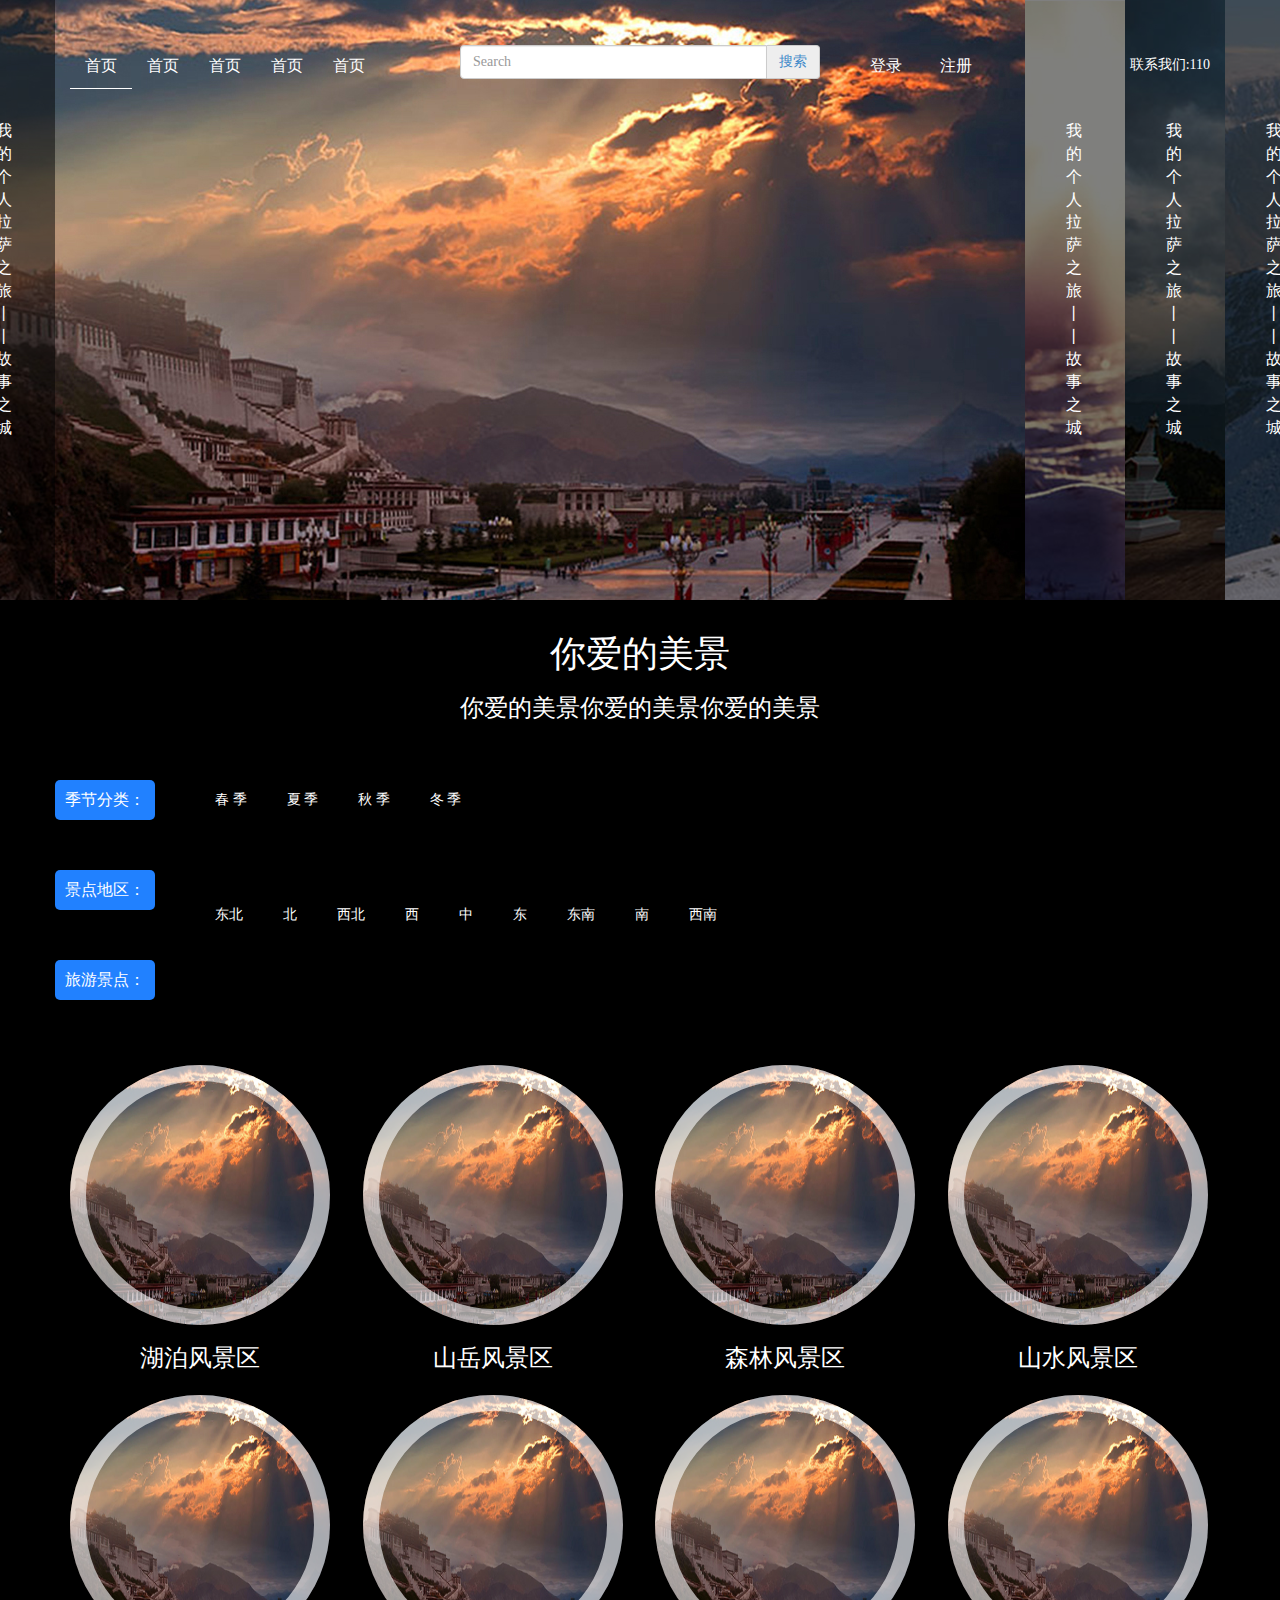
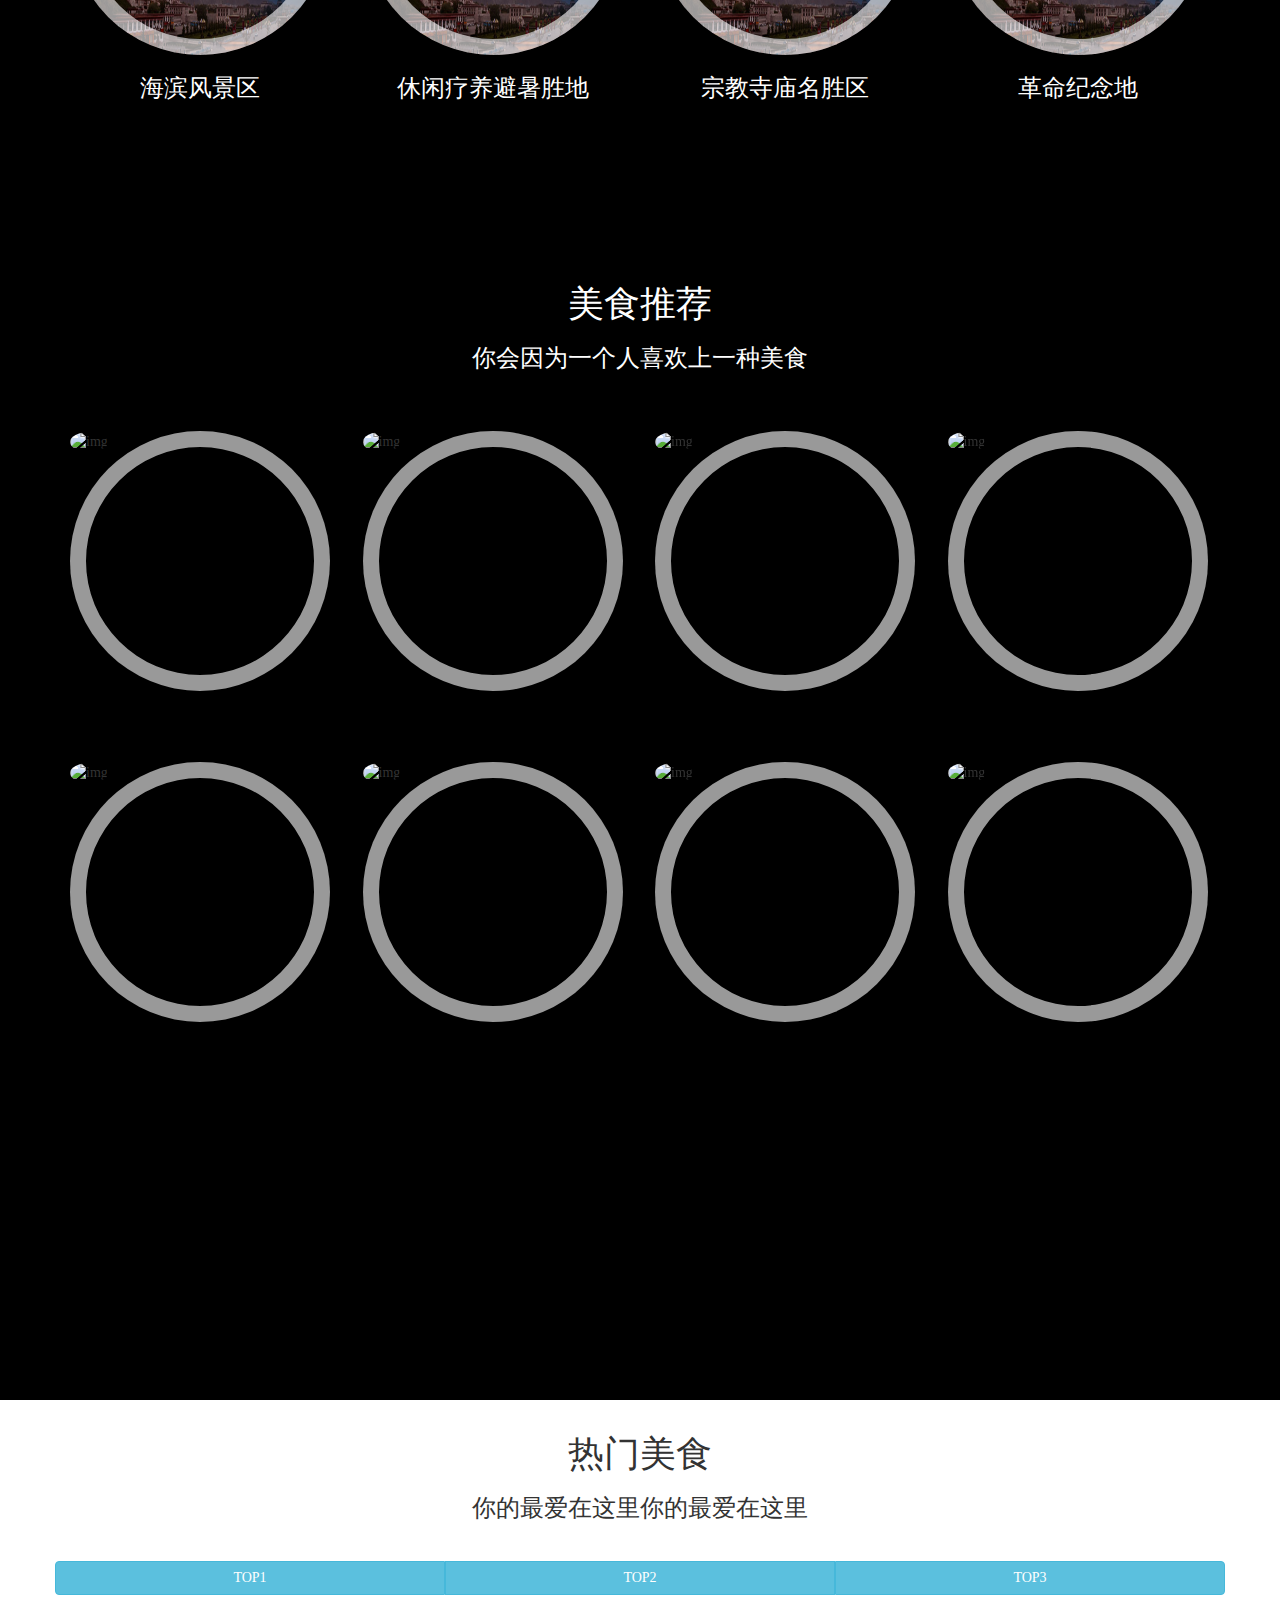
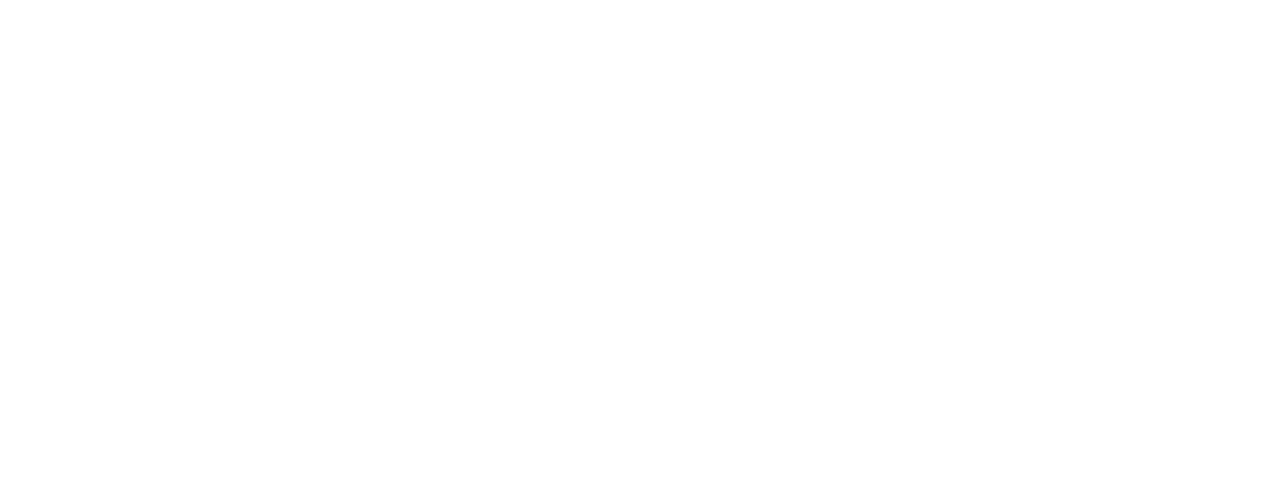
==== public/index.html @ 422195cc "init" ====
<!doctype html>
<html>
<head>
<meta charset="utf-8">
<title>首页</title>
<link rel="stylesheet" type="text/css" href="bootstrap/css/bootstrap.min.css">
<link rel="stylesheet" type="text/css" href="css/style.css">
<link rel="stylesheet" type="text/css" href="css/normalize.css"/>
<script type="text/javascript" src="js/handlebars-v4.0.5.js"></script>
<script type="text/javascript" src="js/js.cookie-2.1.0.min.js"></script>
<link rel="stylesheet" href="css/main.css"/>
</head>

<body>
<div class="banner">
 <div class="container">
 	<div class="row">
 		<ul class="col-lg-12 col-md-12 col-lg-xs col-sm-12">
		<li class="first" style="background:url('images/1.jpg')">
			<div class="text">
				<p>我的个人拉萨之旅丨丨故事之城</p>
			</div>
		</li>
		<li style="background:url('images/2.jpg')">
			<div class="text">
				<p>我的个人拉萨之旅丨丨故事之城</p>
			</div>
		</li>
		<li style="background:url('images/3.jpg')">
			<div class="text">
				<p>我的个人拉萨之旅丨丨故事之城</p>
			</div>
		</li>
		<li style="background:url('images/4.jpg')">
			<div class="text">
				<p>我的个人拉萨之旅丨丨故事之城</p>
			</div>
		</li>
	</ul>
 	</div>
 </div>
</div>
<div class="daohang">
	<div class="container">
		<div class="row">
			<div class="col-md-4 ">
				<ul class="nav">
					<li class="active"><a href="#">首页</a></li>
					<li><a href="#">首页</a></li>
					<li><a href="#">首页</a></li>
					<li><a href="#">首页</a></li>
					<li><a href="#">首页</a></li>
				</ul>
			</div>
			<div class="col-md-4">
				<div class="input-group">
					
					<input type="text" class="form-control" placeholder="Search" id="input">
					<span class="input-group-addon"><a id="submit">搜索</a></span>
				</div>
			</div>
			<div class="col-md-4">
				<ul class="nav-right" id="yonghu">
					<li><a href="#">登录</a></li>
					<li><a href="#">注册</a></li>
				</ul>
				<span class="telphone">联系我们:110</span>

			</div>
		</div>
	</div>
</div>
<div class="clear"></div>
<!-- 景点 -->
<div class="jingdian">
	<div class="container">
		<div class="row">
		           <div class="tit-jingdian">
				<div class="col-md-12">
					<h1 class="text-center">你爱的美景</h1>
					<h3 class="text-center">你爱的美景你爱的美景你爱的美景</h3>
				</div>
			</div>
			
			<div class="biao-jing">
				<div class="container">
					<div class="row">
						<div class="bt-jing">
							<ul class="wo">
								<li>季节分类：</li>
								<li>景点地区：</li>
								<li>旅游景点：</li>
							</ul>
							<ul class="fengjing">
								<li><a href="">春 季</a></li>
								<li><a href="">夏 季</a></li>
								<li><a href="">秋 季</a></li>
								<li><a href="">冬 季</a></li>
							</ul>
                                     				 <ul class="diqu">
								<li><a href="">东北</a></li>
								<li><a href="">北</a></li>
								<li><a href="">西北</a></li>
								<li><a href="">西</a></li>
								<li><a href="">中</a></li>
								<li><a href="">东</a></li>
								<li><a href="">东南</a></li>
								<li><a href="">南</a></li>
								<li><a href="">西南</a></li>
							</ul>
						</div>
					</div>
				</div>
			</div>
			
		
		<div class="jingjing">

			<div class="col-md-3">
				<div class="jingdian1">
					<div class="ih-item circle colored effect13 from_left_and_right">
						<a href="#">
                                           			<div class="img">
                                           				<img src="images/1.jpg" alt="img">
                                           			</div>
                						<div class="info">
                    							<div class="info-back">
                       						 	<h3>Heading here</h3>

                       						 	<p>Description goes here</p>
                   				 			</div>
                						</div>
           				 	</a>
           				 	<div class="huhu">
           				 		<h3 class="text-center" ><a href="#" style="color: #fff;">湖泊风景区</a></h3>
           				 	</div>
                                                      	
           				</div>
           			</div>
			</div>
			<div class="col-md-3">
				<div class="jingdian1">
					<div class="ih-item circle colored effect13 from_left_and_right">
						<a href="#">
                                           			<div class="img">
                                           				<img src="images/1.jpg" alt="img">
                                           			</div>
                						<div class="info">
                    							<div class="info-back">
                       						 	<h3>Heading here</h3>

                       						 	<p>Description goes here</p>
                   				 			</div>
                						</div>
           				 	</a>
           				 	<div class="huhu">
           				 		<h3 class="text-center" ><a href="#" style="color: #fff;">山岳风景区</a></h3>
           				 	</div>
           				</div>
           			</div>
			</div>
			<div class="col-md-3">
				<div class="jingdian1">
					<div class="ih-item circle colored effect13 from_left_and_right">
						<a href="#">
                                           			<div class="img">
                                           				<img src="images/1.jpg" alt="img">
                                           			</div>
                						<div class="info">
                    							<div class="info-back">
                       						 	<h3>Heading here</h3>

                       						 	<p>Description goes here</p>
                   				 			</div>
                						</div>
           				 	</a>
           				 	<div class="huhu">
           				 		<h3 class="text-center" ><a href="#" style="color: #fff;">森林风景区</a></h3>
           				 	</div>
           				</div>
           			</div>
			</div>
			<div class="col-md-3">
				<div class="jingdian1">
					<div class="ih-item circle colored effect13 from_left_and_right">
						<a href="#">
                                           			<div class="img">
                                           				<img src="images/1.jpg" alt="img">
                                           			</div>
                						<div class="info">
                    							<div class="info-back">
                       						 	<h3>Heading here</h3>

                       						 	<p>Description goes here</p>
                   				 			</div>
                						</div>
           				 	</a>
           				 	<div class="huhu">
           				 		<h3 class="text-center" ><a href="#" style="color: #fff;">山水风景区</a></h3>
           				 	</div>
           				</div>
           			</div>
			</div>
			<div class="col-md-3">
				<div class="jingdian1">
					<div class="ih-item circle colored effect13 from_left_and_right">
						<a href="#">
                                           			<div class="img">
                                           				<img src="images/1.jpg" alt="img">
                                           			</div>
                						<div class="info">
                    							<div class="info-back">
                       						 	<h3>Heading here</h3>

                       						 	<p>Description goes here</p>
                   				 			</div>
                						</div>
           				 	</a>
           				 	<div class="huhu">
           				 		<h3 class="text-center" ><a href="#" style="color: #fff;">海滨风景区</a></h3>
           				 	</div>
           				</div>
           			</div>
			</div>

			<div class="col-md-3">
				<div class="jingdian1">
					<div class="ih-item circle colored effect13 from_left_and_right">
						<a href="#">
                                           			<div class="img">
                                           				<img src="images/1.jpg" alt="img">
                                           			</div>
                						<div class="info">
                    							<div class="info-back">
                       						 	<h3>Heading here</h3>

                       						 	<p>Description goes here</p>
                   				 			</div>
                						</div>
           				 	</a>
           				 	<div class="huhu">
           				 		<h3 class="text-center" ><a href="#" style="color: #fff;">休闲疗养避暑胜地</a></h3>
           				 	</div>
           				</div>
           			</div>
			</div>
			<div class="col-md-3">
				<div class="jingdian1">
					<div class="ih-item circle colored effect13 from_left_and_right">
						<a href="#">
                                           			<div class="img">
                                           				<img src="images/1.jpg" alt="img">
                                           			</div>
                						<div class="info">
                    							<div class="info-back">
                       						 	<h3>Heading here</h3>

                       						 	<p>Description goes here</p>
                   				 			</div>
                						</div>
           				 	</a>
           				 	<div class="huhu">
           				 		<h3 class="text-center" ><a href="#" style="color: #fff;">宗教寺庙名胜区</a></h3>
           				 	</div>
           				</div>
           			</div>
			</div>
			<div class="col-md-3">
				<div class="jingdian1">
					<div class="ih-item circle colored effect13 from_left_and_right">
						<a href="#">
                                           			<div class="img">
                                           				<img src="images/1.jpg" alt="img">
                                           			</div>
                						<div class="info">
                    							<div class="info-back">
                       						 	<h3>Heading here</h3>

                       						 	<p>Description goes here</p>
                   				 			</div>
                						</div>
           				 	</a>
           				 	<div class="huhu">
           				 		<h3 class="text-center" ><a href="#" style="color: #fff;">革命纪念地</a></h3>
           				 	</div>
           				</div>
           			</div>
			</div>
		</div>
	</div>
	</div>
</div>
<!-- 景点 -->
<div class="tuijian1">
	<div class="container" style="background-color: #000;">
		<div class="row">
			<div class="col-md-12">
				<h1 class="text-center" style="color: #fff; padding-top: 50px;font-family: '微软雅黑';">
					美食推荐
				</h1>
				<h3 class="text-center" style="color: #fff;font-family: '微软雅黑';">你会因为一个人喜欢上一种美食</h3>
			</div>
		           <div class="col-md-3">
		                      <div class="tuijian2">
			                      <div class="ih-item circle colored effect13 from_left_and_right">
				                      <a href="#">
                                                                           <div class="img">
                                                                                      <img src=" " id="img0" alt="img">
                                                                           </div>
                                                                           <div class="info">
                                                                                      <div class="info-back">
                                                                                                 <h3 id="kouwei0"></h3>
                                                                                                 <p id="shihe0"></p>
                                                                                      </div>
                                                                            </div>
                                                                 </a>
                                                       </div>
                                                       <h3 id="caiming0" class="text-center" style=" color:#fff;font-family: '微软雅黑';"></h3>
                                                      <a href="#" id="jie0" class="jianjie col-md-12 text-center" style="font-family: '微软雅黑'; color: #fff;"></a>
                                            </div>
		           </div>

			<div class="col-md-3">
				 <div class="tuijian2">
			                     <div class="ih-item circle colored effect13 from_left_and_right">
				                      <a href="#">
                                                                            <div class="img">
                                                                                      <img src=" " id="img1"  alt="img">
                                                                           </div>
                                                                            <div class="info">
                                                                                      <div class="info-back">
                                                                                                 <h3 id="kouwei1"></h3>
                                                                                                  <p id="shihe1"></p>
                                                                                       </div>
                                                                            </div>
                                                                 </a>
                                                     </div>
                                                       <h3 id="caiming1" class="text-center" style=" color:#fff;font-family: '微软雅黑';"></h3>
                                                       <a href="#" id="jie1" class="jianjie col-md-12 text-center" style="font-family: '微软雅黑'; color:#fff;"></a>
                                           </div>
		           </div>
			<div class="col-md-3">
				 <div class="tuijian2">
			                      <div class="ih-item circle colored effect13 from_left_and_right">
				                      <a href="#">
                                                                             <div class="img">
                                                                                      <img src=" "  id="img2" alt="img">
                                                                             </div>
                                                                             <div class="info">
                                                                                      <div class="info-back">
                                                                                                 <h3 id="kouwei2"></h3>
                                                                                                 <p id="shihe2"></p>
                                                                                      </div>
                                                                            </div>
                                                                 </a>
                                                      </div>
                                                       <h3 id="caiming2" class="text-center" style=" color:#fff;; font-family: '微软雅黑';"></h3>
                                                       <a href="#" id="jie2" class="jianjie col-md-12 text-center" style="font-family: '微软雅黑'; color:#fff;"></a>
                                           </div>
		           </div>
			<div class="col-md-3">
			           <div class="tuijian2">
			                      <div class="ih-item circle colored effect13 from_left_and_right">
				                      <a href="#">
                                                                            <div class="img">
                                                                                      <img src=" " id="img3"  alt="img">
                                                                            </div>
                                                                           <div class="info">
                                                                                      <div class="info-back">
                                                                                                 <h3 id="kouwei3"></h3>
                                                                                                 <p id="shihe3"></p>
                                                                                      </div>
                                                                            </div>
                                                                 </a>
                                                       </div> 
                                                      <h3 id="caiming3" class="text-center" style=" color:#fff;;font-family: '微软雅黑';"></h3>
                                                      <a href="#" id="jie3" class="jianjie col-md-12 text-center" style="font-family: '微软雅黑'; color:#fff;"> </a>
                                            </div>

                                 </div>

                                            <div class="col-md-3">
		                                  <div class="tuijian2">
			                                 <div class="ih-item circle colored effect13 from_left_and_right">
				                                 <a href="#">
                                                                                      <div class="img">
                                                                                                 <img src=" " id="img4" alt="img">
                                                                                      </div>
                                                                                       <div class="info">
                                                                                                 <div class="info-back">
                                                                                                           <h3 id="kouwei4"></h3>
                                                           <p id="shihe4"></p>
                                                     </div>
                                           </div>
                                           </a>
                                 </div>
                                           <h3 id="caiming4" class="text-center" style=" color:#fff;;font-family: '微软雅黑';"></h3>
                                            <a href="#" id="jie4" class="jianjie col-md-12 text-center" style="font-family: '微软雅黑'; color:#fff;"></a>
                                 </div>
		</div>
			<div class="col-md-3">
				 <div class="tuijian2">
			<div class="ih-item circle colored effect13 from_left_and_right">
				<a href="#">
                                                <div class="img">
                                                     <img src=" " id="img5"  alt="img">
                                                </div>
                                           <div class="info">
                                                      <div class="info-back">
                                                          <h3 id="kouwei5"></h3>
                                                           <p id="shihe5"></p>
                                                     </div>
                                           </div>
                                           </a>
                                </div>
                                <h3 id="caiming5" class="text-center" style=" color:#fff;;font-family: '微软雅黑';"></h3>
                               <a href="#" id="jie5" class="jianjie col-md-12 text-center" style="font-family: '微软雅黑'; color:#fff;">
                                
                                </a>
                            </div>
		</div>
			<div class="col-md-3">
				 <div class="tuijian2">
			<div class="ih-item circle colored effect13 from_left_and_right">
				<a href="#">
                                                <div class="img">
                                                     <img src=" "  id="img6" alt="img">
                                                </div>
                                           <div class="info">
                                                      <div class="info-back">
                                                          <h3 id="kouwei6"></h3>
                                                           <p id="shihe6"></p>
                                                     </div>
                                           </div>
                                           </a>
                                </div>
                                <h3 id="caiming6" class="text-center" style=" color:#fff;; font-family: '微软雅黑';"></h3>
                               <a href="#" id="jie6" class="jianjie col-md-12 text-center" style="font-family: '微软雅黑'; color:#fff;">
                                </a>
                                </div>
			</div>
			<div class="col-md-3">
				<div class="tuijian2">
					<div class="ih-item circle colored effect13 from_left_and_right">
						<a href="#">
                                              			  <div class="img">
                                                    				 <img src=" " id="img7"  alt="img">
                                             			   </div>
                                           			<div class="info">
                                                      			<div class="info-back">
                                                         				 <h3 id="kouwei7"></h3>
                                                          				 <p id="shihe7"></p>
                                                    				 </div>
                                          				 </div>
                                         			  </a>
                               			 </div> 
                               			 <h3 id="caiming7" class="text-center" style=" color:#fff;;font-family: '微软雅黑';"></h3>
                               			<a href="#" id="jie7" class="jianjie col-md-12 text-center" style="font-family: '微软雅黑'; color:#fff;"></a>
                           			 </div>

                      		</div>
                           	 </div>
          		 </div>
 
           </div>
 </div>

 



<div class="remen1">
	<div class="container"> 
		<div class="row">
			<h1 class="text-center" style="font-family: '微软雅黑';">热门美食</h1>
			<h3 class="text-center" style="font-family: '微软雅黑';">你的最爱在这里你的最爱在这里</h3>
			<div class="btn-group btn-group-justified">
				<div id="btn0" class="btn-group">
					<button type="button" class="btn btn-info">TOP1</button>
				</div>
				<div id="btn1" class="btn-group">
					<button type="button" class="btn btn-info">TOP2</button>
				</div>
				<div  id="btn2"class="btn-group">
					<button type="button" class="btn btn-info">TOP3</button>
				</div>
			 </div>
			 <div class="re0" id="re0">
			           <div class="col-md-6">
			           	<div class="top1">
			           		<img src=" " class="img-rounded" id="immg00" />
			           		 <div class="jingguo">
			           		 	<div class="xia">
			           		 		<ul>
			           		 			<li><a href="" id="diqu00"></a></li>
			           		 			<li><a href="" id="weidao00"></a></li>
			           		 		</ul>
			           		 		<h4 class="text-center"  style="width:500px;color: #fff; float:left;margin-left: 20px; border-top: solid 1px #fff; padding-top: 10px;" id="lishi00"></h4>
			           		 	</div>
			           		 </div>
			           	</div>
                                                      
			           	<h3 class="text-center" style="font-family: '微软雅黑';" id="ming00"></h3>
			           </div>
			           <div class="col-md-6">
			           	<div class="top1">
			           		<img src="" class="img-rounded" id="immg01" />
			           		 <div class="jingguo">
			           		 	<div class="xia">
			           		 		<ul>
			           		 			<li><a href="" id="diqu01"></a></li>
			           		 			<li><a href="" id="weidao01"></a></li>
			           		 		</ul>
			           		 		<hr/>
			           		 		<h4 class="text-center" style="width:500px;color: #fff; float:left;margin-left: 20px; border-top: solid 1px #fff; padding-top: 10px;" id="lishi01"></h4>
			           		 	</div>
			           		 </div>
			           	</div>
                                                      
			           	<h3 class="text-center" style="font-family: '微软雅黑';" id="ming01"></h3>
			           </div>
			           
			 </div>
			 <div class="re1" id="re1">
			           <div class="col-md-6">
			           	<div class="top1">
			           		<img src="" class="img-rounded"  id="immg02"/>
			           		 <div class="jingguo">
			           		 	<div class="xia">
			           		 		<ul>
			           		 			<li><a href="" id="diqu02"></a></li>
			           		 			<li><a href="" id="weidao02"></a></li>
			           		 		</ul>
			           		 		<hr/>
			           		 		<h4 class="text-center" style="width:500px;color: #fff; float:left;margin-left: 20px; border-top: solid 1px #fff; padding-top: 10px;" id="lishi02"></h4>
			           		 	</div>
			           		 </div>
			           	</div>
                                                      
			           	<h3 class="text-center" style="font-family: '微软雅黑';" id="ming02"></h3>
			           </div>
			          <div class="col-md-6">
			           	<div class="top1">
			           		<img src="" class="img-rounded" id="immg03"/>
			           		 <div class="jingguo">
			           		 	<div class="xia">
			           		 		<ul>
			           		 			<li><a href=""  id="diqu03"></a></li>
			           		 			<li><a href=""  id="weidao03"></a></li>
			           		 		</ul>
			           		 		<hr/>
			           		 		<h4 class="text-center" style="width:500px;color: #fff; float:left;margin-left: 20px; border-top: solid 1px #fff; padding-top: 10px;" id="lishi03"></h4>
			           		 	</div>
			           		 </div>
			           	</div>
                                                      
			           	<h3 class="text-center" style="font-family: '微软雅黑';" id="ming03"></h3>
			           </div>
			 </div>
			 <div class="re2" id="re2">
			            <div class="col-md-6">
			           	<div class="top1">
			           		<img src="" class="img-rounded"  id="immg04"/>
			           		 <div class="jingguo">
			           		 	<div class="xia">
			           		 		<ul>
			           		 			<li><a href=""  id="diqu04"></a></li>
			           		 			<li><a href=""  id="weidao04"></a></li>
			           		 		</ul>
			           		 		<h4 class="text-center" style="width:500px;color: #fff; float:left;margin-left: 20px; border-top: solid 1px #fff; padding-top: 10px;" id="lishi04"></h4>
			           		 	</div>
			           		 </div>
			           	</div>
                                                      
			           	<h3 class="text-center" style="font-family: '微软雅黑';" id="ming04"></h3>
			           </div>
			           <div class="col-md-6">
			           	<div class="top1">
			           		<img src="" class="img-rounded" id="immg05"/>
			           		 <div class="jingguo">
			           		 	<div class="xia">
			           		 		<ul>
			           		 			<li><a href="" id="diqu05"></a></li>
			           		 			<li><a href="" id="weidao05"></a></li>
			           		 		</ul>
			           		 		<h4 class="text-center" style="width:500px;color: #fff; float:left;margin-left: 20px; border-top: solid 1px #fff; padding-top: 10px;" id="lishi05"></h4>
			           		 	</div>
			           		 </div>
			           	</div>
                                                      
			           	<h3 class="text-center" style="font-family: '微软雅黑';" id="ming05"></h3>
			           </div>
			           
			 </div>
	</div>
</div>


<script src="js/jquery-1.12.1.min.js"></script>
<!-- 轮播图 -->
<script>
           $('.banner ul li').hover(function(){//选择到li对象
	$(this).stop().animate({width:'1055px'},500).siblings().stop().animate({width:'100px'},500);
	});
</script><!-- 轮播图 -->
<script type="text/javascript" src="bootstrap/js/bootstrap.min.js"></script>
<!--推荐美食传数据-->
<script type="text/javascript">
	$(function(){
		$.ajax({
			url:'wad/recommand/8',
			method:'get',
			dataType:'json',
			success:function(data,status,xhr){
				console.log(data);
				for(var i=0;i<data.length;i++){
					$('#caiming'+i).text(data[i].name)
					$('#kouwei'+i).text(data[i].taste)
					$('#shihe'+i).text(data[i].propose)
					$('#jie'+i).text(data[i].intro)
					$('#img'+i).attr('src',data[i].pic_1)
					$('#jie'+i).attr('href','meishi.html?id='+data[i].id);

				}
			},
			error:function(xhr,status,error){
				console.log(error);
			}
		})
	})
</script>
<!--推荐美食传数据-->
<!--热门美食按钮切换-->
<script type="text/javascript">
	var anniu0=document.getElementById('btn0');
           var liebiao0=document.getElementById('re0');
           var anniu1=document.getElementById('btn1');
           var liebiao1=document.getElementById('re1');
           var anniu2=document.getElementById('btn2');
           var liebiao2=document.getElementById('re2');
		anniu0.onclick=function(){
			liebiao0.style.display='block';
			liebiao1.style.display='none';
			liebiao2.style.display='none';
			}
			anniu1.onclick=function(){
			liebiao0.style.display='none';
			liebiao1.style.display='block';
			liebiao2.style.display='none';
			}
		           anniu2.onclick=function(){
			liebiao0.style.display='none';
			liebiao1.style.display='none';
			liebiao2.style.display='block';
			}
</script><!--热门美食按钮切换-->
<!--热门美食-->
<script type="text/javascript">
	$(function(){
		$.ajax({
			url:'wad/popular/6',
			method:'get',
			dataType:'json',
			success:function(data,status,xhr){
				console.log(data);
				for(var i=0;i<data.length;i++){
					$('#immg0'+i).attr('src',data[i].pic_2)
					$('#diqu0'+i).text(data[i].area)
					$('#weidao0'+i).text(data[i].taste)
                                                     $('#lishi0'+i).text(data[i].intro)
                                                     $('#ming0'+i).text(data[i].name)
                                                     $('#diqu0'+i).attr('href','meishi.html?id='+data[i].id);
                                                     $('#weidao0'+i).attr('href','meishi.html?id='+data[i].id);

				}
			},
			// error:function(xhr,status,error){
				// console.log(error);
			// }
		})
	})
</script><!--热门美食-->
<!-- 获取登录用户名 -->
<script type="text/javascript">
	if(Cookies.get('user')){
		document.getElementById('yonghu').innerHTML='欢迎您：'+Cookies.get('user');
	}
</script><!-- 获取登录用户名 -->

<!-- 搜索 -->
<script type="text/javascript">
        	$('#submit').on('click',function(){
        		$.ajax({
        			url:'wad/search/counter',
        			data:{search:$('#input').val()},
        			dataType:'json',
        			type:'post',
        			success:function(data,status,xhr){
        				if(data.counter==1){
        					window.location.href='meishi.html?id='+data.id;}
        				else if(data.counter>1){
        					window.location.href='search.html?search='+$('#input').val();
        				}
        				else {alert('knkn')}
        			},
        			 error:function(xhr,status,error){
               			console.log(error);
           		 } 
        		})
        	})
</script>
<!-- 搜索 -->




</body>
</html>
---- public/css/style.css ----
*{
	margin:0;
	padding:0;
	font-family: '微软雅黑';
}

h1,h2,h3,h4,h5,h5,a,p,span{
	font-family: '微软雅黑';
}
.clear{
	clear: both;
}
body{
	overflow-x: hidden;
}
.banner{
	width: 100%;
	height: 600px;
	background-image: url("../images/banner.jpg");
	overflow-x: hidden;
	overflow-y: hidden;
	position: absolute;
	margin-top: -50px;
}
.banner ul{
		width:110%;

	}
.banner ul li{
	list-style:none;
	width:100px;
	height:600px;
	float:left;/*左浮动*/
	margin-top: -15px;

	}
.banner ul li.first{
	width:1070px;
	margin-left: -115px;
	margin-top: -15px;
}
.banner ul li .text{
	width:100px;
	height:600px;
	background:rgba(0,0,0,0.5);

	}
.banner ul li .text p{
	width:12px;
	font-size:16px;
	padding:0 41px;
	padding-top: 120px;
	color:#fff;
	}
.daohang{
	width: 100%;
	height: 100px;
	position: absolute;
	z-index:100;
	top:0;
}
.nav{
	margin: 0;
	padding:0;
	margin-top: 30px;
}
.nav li{
	float: left;

}
.nav li a{
	color: #fff;
	font-size: 16px;
}
.nav li a:hover{
	background-color: inherit;
	border-bottom: solid 1px #000;
}
#yonghu{
	color: #fff;
	float: left;
	font-size: 16px;
}
.input-group{
	margin-top: 30px;
}
.nav-right{
	margin: 0;
	padding:0;
	padding-top:10px;
	margin-top: 30px;
	margin-left: 20px;
}
.nav-right li{
	list-style-type:none;
	float: left;
	display: block;
	width: 70px;
}
.nav-right li a{
	text-decoration: none;
	color: #fff;
}
.nav-right li a:hover{
	color: #fff;
	text-decoration: underline;


}
.telphone{
	color: #fff;
	float: right;
	margin-top: 40px;


}
.tuijian1{
	width: 100%;
	height: 1200px;
	background-color:#000;
	/*position: absolute; */

}
.active{
	border-bottom: solid 1px #fff;
}
.input-group-addon{
	background-color: #fff;
	color: #2181FF;
}
.tuijian2{
	margin-top: 50px;
}
.jianjie{
	font-size: 14px;
	text-decoration: none;
}
.jianjie:hover{
          color: #FFE064;
}
.tuijian3{
	width: 100%;
	height: 600px;
	float: left;
	background-color: #000;
}
.remen1{
	width: 100%;
	height: 700px;
	position: relative;
}
.re0{
	width: 1170px;
	height: 450px;
	display: block;
}
.re1{
	width: 1170px;
	height: 450px;
	display:none;
}
.re2{
	width: 1170px;
	height: 450px;
	display: none;
}
.btn-group{
	margin-top: 40px;
}
.top1{
	width: 100%;
	height: 350px;
	margin-top: 30px;
	position: relative;
}
.jingguo{
	top:0;
	width: 540px;
	height:330px;
	position: absolute;
	visibility: hidden;
}
.xia{
	width: 540px;
	height: 120px;
	margin-top: 210px;
	background-color: #DBB;
}
.xia ul{
	margin:0;
	padding:0;
}
.xia ul li{
	margin-top: 20px;
	float: left;
	color: #fff;
	display: block;
	margin-left: 30px;
	font-size: 16px;
	padding-left: 10px;
	padding-right: 10px;
	-webkit-border-radius:5px 5px 5px 5px;
	-moz-border-radius:5px 5px 5px 5px;
	-ms-border-radius:5px 5px 5px 5px;
	-o-border-radius:5px 5px 5px 5px;
	border: solid 1px #fff;

}
.xia ul li:hover{
	background-color: #FFE064;

}
.xia ul li a{
	color: #fff;
	text-decoration: none;
}
.xia ul li a:hover{
	color: #41A8FF;
}
.top1:hover .jingguo{
	visibility: visible;

}
.banner111{
	width: 100%;
	height: 500px;
	background-color: #000;
}
.main-1{
	width: 100%;
	height: 80px;
	background-color: #000;
	margin-top: 50px;
}
.title{
	width:100%;
	height: 50px;
	background-color: #2181FF;
	-webkit-border-radius:5px 5px 5px 5px;
	-o-border-radius:5px 5px 5px 5px;
	-ms-border-radius:5px 5px 5px 5px;
	
}
.main-22{
	width: 100%;
	height: auto;
	background-color: #000;
}
.xiangce{
              margin-top: 20;
              width: 100%;
              height: auto;
              background-color: #fff;
}
.tupian{
	width: 540px;
	height: 330px;
	background-color: #000;
}
.wenzi{
	width: 540px;
	height: 330px;
}
.wenzi ul{
	margin:0;
	padding:0;
}
.wenzi ul li{
	list-style-type: none;
	width:540px;

	line-height: 30px;
	display: block;
	color: #fff;

}
.wenzi ul li strong{
	float: left;
}
.wenzi ul li span{
	float: left;
	margin-left: 10px;
	width: 480px;
}
.fangwen{
	width: 100%;
	height: 540px;
	background-color: #000;
}
.liang{
	width: 100%;
	height: 400px;
	background-color: #000;
	-webkit-border-radius:5px 5px 5px 5px;
	-o-border-radius:5px 5px 5px 5px;
	-ms-border-radius:5px 5px 5px 5px;
}
}
.zong{
	margin:0;
	padding:0;
	width: 100%;
	height: 60px;
           
	}
.zong li{
	display: block;
	margin-left: 10px;
	line-height: 30px;
	list-style-type: none;
	font-family: '微软雅黑';

}
.zong li span{
	font-family: '微软雅黑';
	color: #fff;

}
.zong li a{
	font-family: '微软雅黑';

}
.shijian li{
	list-style-type: none;
	line-height: 25px;

}
.shijian li span{
	color: #fff;
}
.shijian{
	margin-left: 10px;
	margin-top: 20px;
	border-bottom: 1px solid #000;
}
.wenwen{
	background-color: #2181FF;
	line-height: 35px;
	padding-left: 10px;
	-webkit-border-radius:5px 5px 5px 5px;
	-o-border-radius:5px 5px 5px 5px;
	-ms-border-radius:5px 5px 5px 5px;
	color: #fff;
}
.feifei{
	background-color: #2181FF;
	line-height: 50px;
	padding-left: 10px;
	-webkit-border-radius:5px 5px 5px 5px;
	-o-border-radius:5px 5px 5px 5px;
	-ms-border-radius:5px 5px 5px 5px;
	color: #fff;
	font-family: '微软雅黑';
	font-size: 18px;
}
.sousuo{
	background-color: #000;
	width: 100%;
	height: 3000px;
}
.jingdian{
	width: 100%;
	height: 1200px;
	background-color:#000;
	margin-top: 550px;
}
.diandian1{
	width: 100%;
	height: 400px;
	background-color:#000;
	margin-top: 50px;
}
.biao-jing{
	width: 100%;
	height: 200px;
	background-color: #000;
	margin-top: 120px;
}
.tit-jingdian h1{
          color: #fff;
          font-family: '微软雅黑';
}
.tit-jingdian h3{
	color: #fff;
          font-family: '微软雅黑';
}
.jingdian1{
	margin-top: 30px;
	width: 100%;
	height: 300px;
}
.bt-jing{
           width: 200px;
           float: left;
}
.wo{
	margin:0;
	padding:0;
}
.wo li{
	list-style-type: none;
	display: block;
	margin-bottom:50px;
	margin-top:30px;
	color: #fff;
	width: 100px;
	height: 40px;
	background-color: #2181FF;
	line-height: 40px;
	text-align: center;
	font-size: 16px;
	-webkit-border-radius:5px 5px 5px 5px;
	-o-border-radius:5px 5px 5px 5px;
	-ms-border-radius:5px 5px 5px 5px;
}
.fengjing{
	margin:0;
	padding:0;
	margin-left: 140px;
	margin-top: -260px;
	width: 1300px;
}
.fengjing li{
	list-style-type: none;
	float: left;
}
.fengjing li a{
	color: #fff;
	font-size: 14px;
	display: block;
	margin-left: 20px;
	margin-right: 20px;
	height: 30px;
	text-decoration: none;
}
.fengjing li a:hover{
	border-bottom: 1px solid #FFBF20;
	color: #FFBF20;
}
.diqu{
	margin:0;
	padding:0;
	margin-left: 160px;
	margin-top: 85px;
	width: 1200px;
	display: block;
	float: left;
}
.diqu li{
	list-style-type: none;
	float: left;

}
.diqu li a{
	color: #fff;
	font-size: 14px;
	display: block;
	margin-right: 40px;
	height: 30px;
	text-decoration: none;
}
.diqu li a:hover{
	color: #FFBF20;
	border-bottom: 1px solid #FFBF20;
}
.jingdi{
	width: 100%;
	height:350px;
	background-color: #000;
	margin-top: 550px;
}
.feng{
	width: 100%;
	height: 1800px;
	background-color: #000;
}

.fe{
	width: 540px;
	height: 330px;
	background-color: #fff;
}
.fe-guo1{
	width: 540px;
	height: 330px;
	background-color: #000;
	opacity: 0.5;
	position: absolute;
	top: 0;
	visibility: hidden;
}
.fe-guo{
	width: 540px;
	height: 200px;
	/*background-color: #000;*/
	position:absolute;
	top:0;
	margin-top: 150px;
	visibility: hidden;
}
.fe-guo h3{
	color: #fff;
	font-family: '微软雅黑';
	visibility: visible;
}
.fe-guo p{
	width: 500px;
	border-top: solid 1px #fff;
	margin-left: 20px;
	transition-delay: 0.8s;
} 
.fe-guo h4{
	width: 500px;
	margin-left: 20px;
	height: 60px;
	color: #fff;


}
.fe-guo a{
	width: 70px;
	height: 30px;
	float: right;
	margin-right: 20px;
	background-color: #2181FF;
	line-height: 30px;
	display: block;
	text-align: center;
	color: #fff;
	text-decoration: none;
	-webkit-border-radius:5px;
	-moz-border-radius:5px;
	-ms-border-radius:5px;
	-o-border-radius:5px;
	transition-delay: 0.5s;

}
.fe-guo a:hover{
	color: #E58529;
	text-decoration: none;
}
.fe:hover .fe-guo{
	visibility: visible;
	transition-delay: 0.5s;
}
.fdd{
	width: 540px;
	height: 420px;
}
.jingjing{
	margin-top: 100px;
}
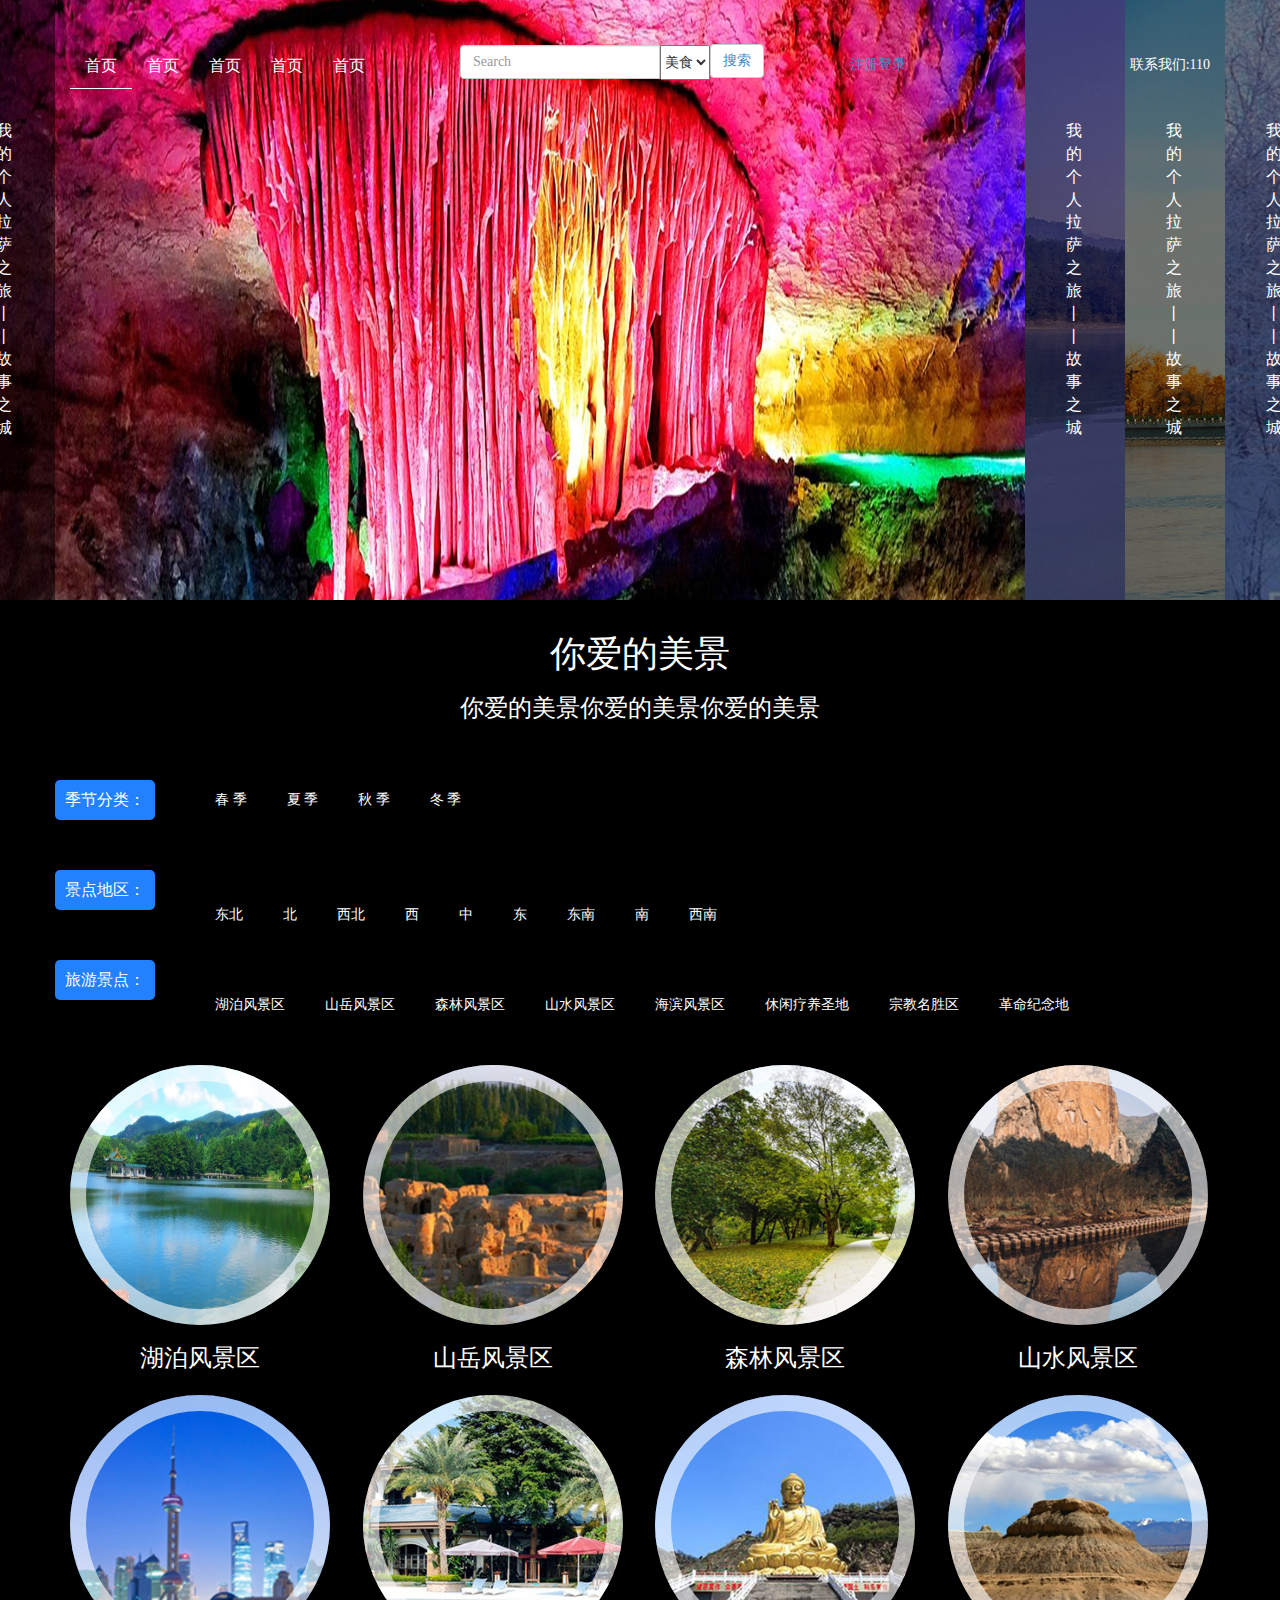
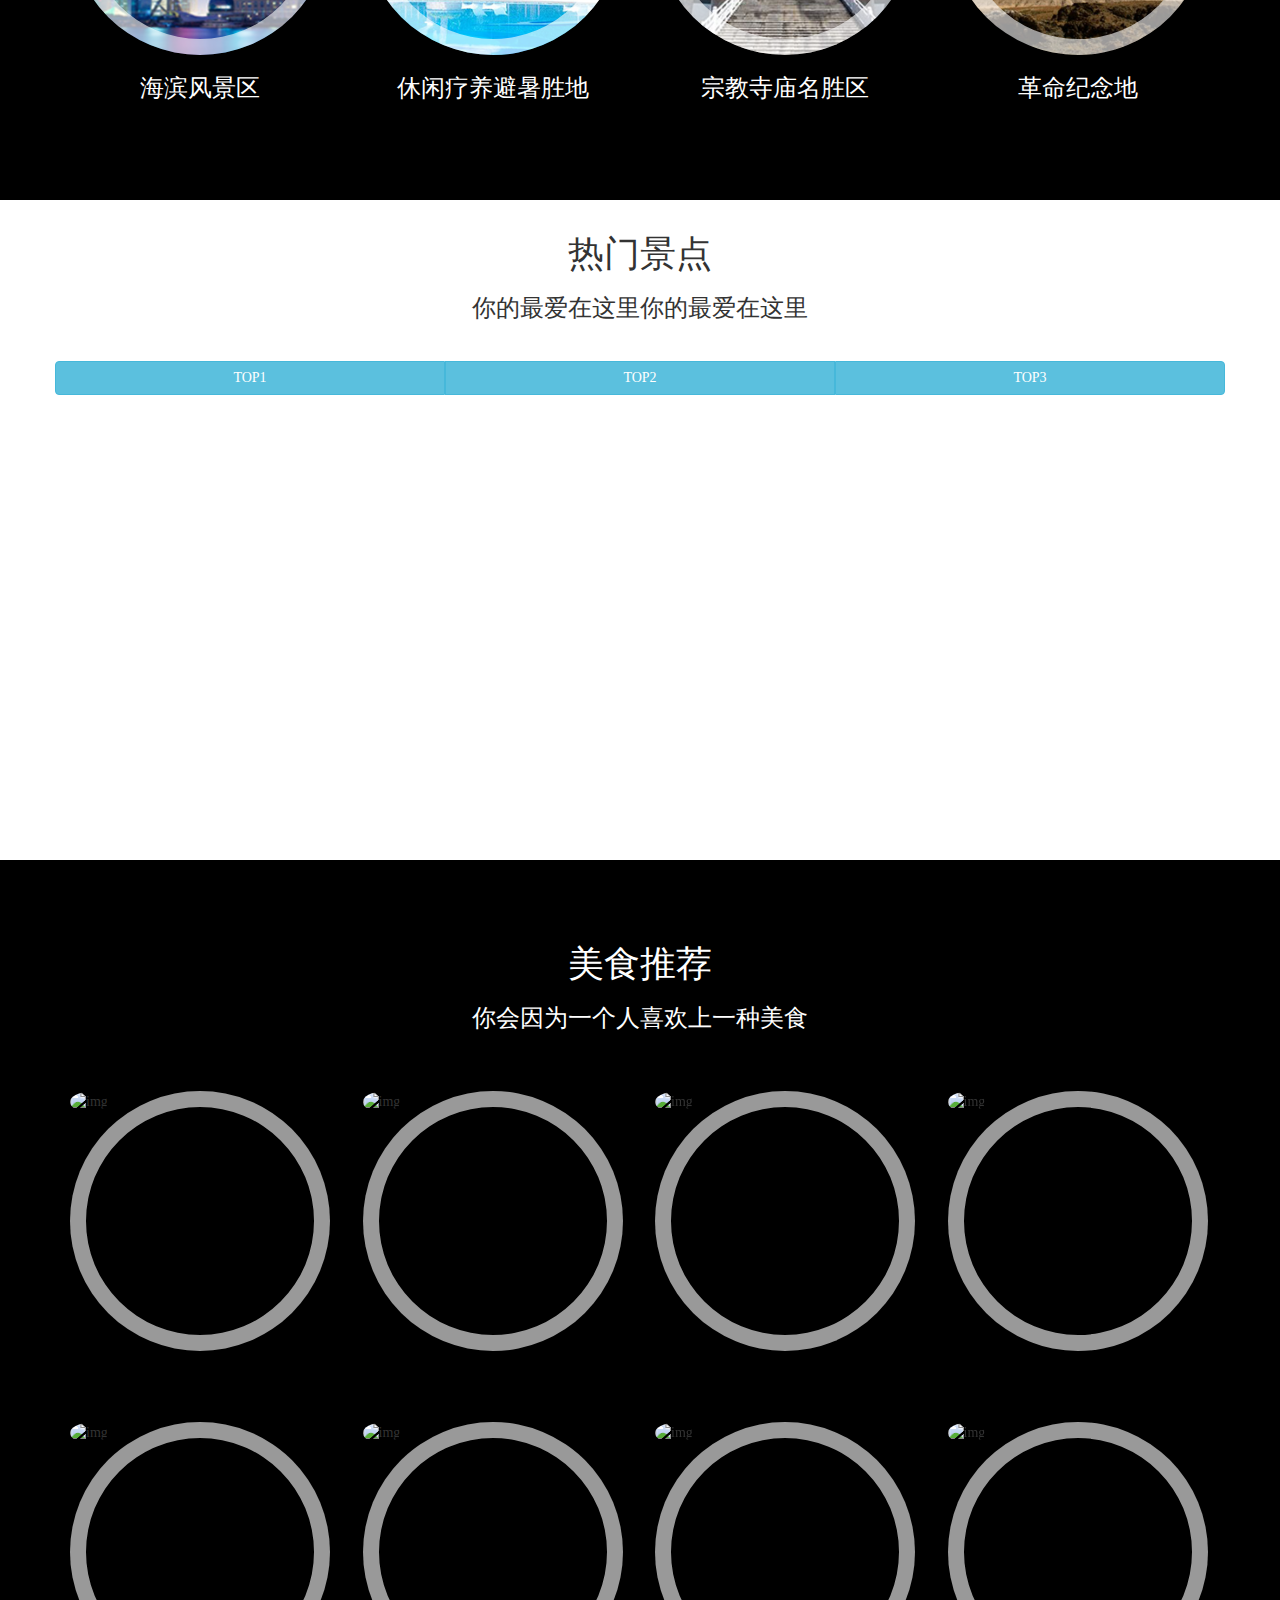
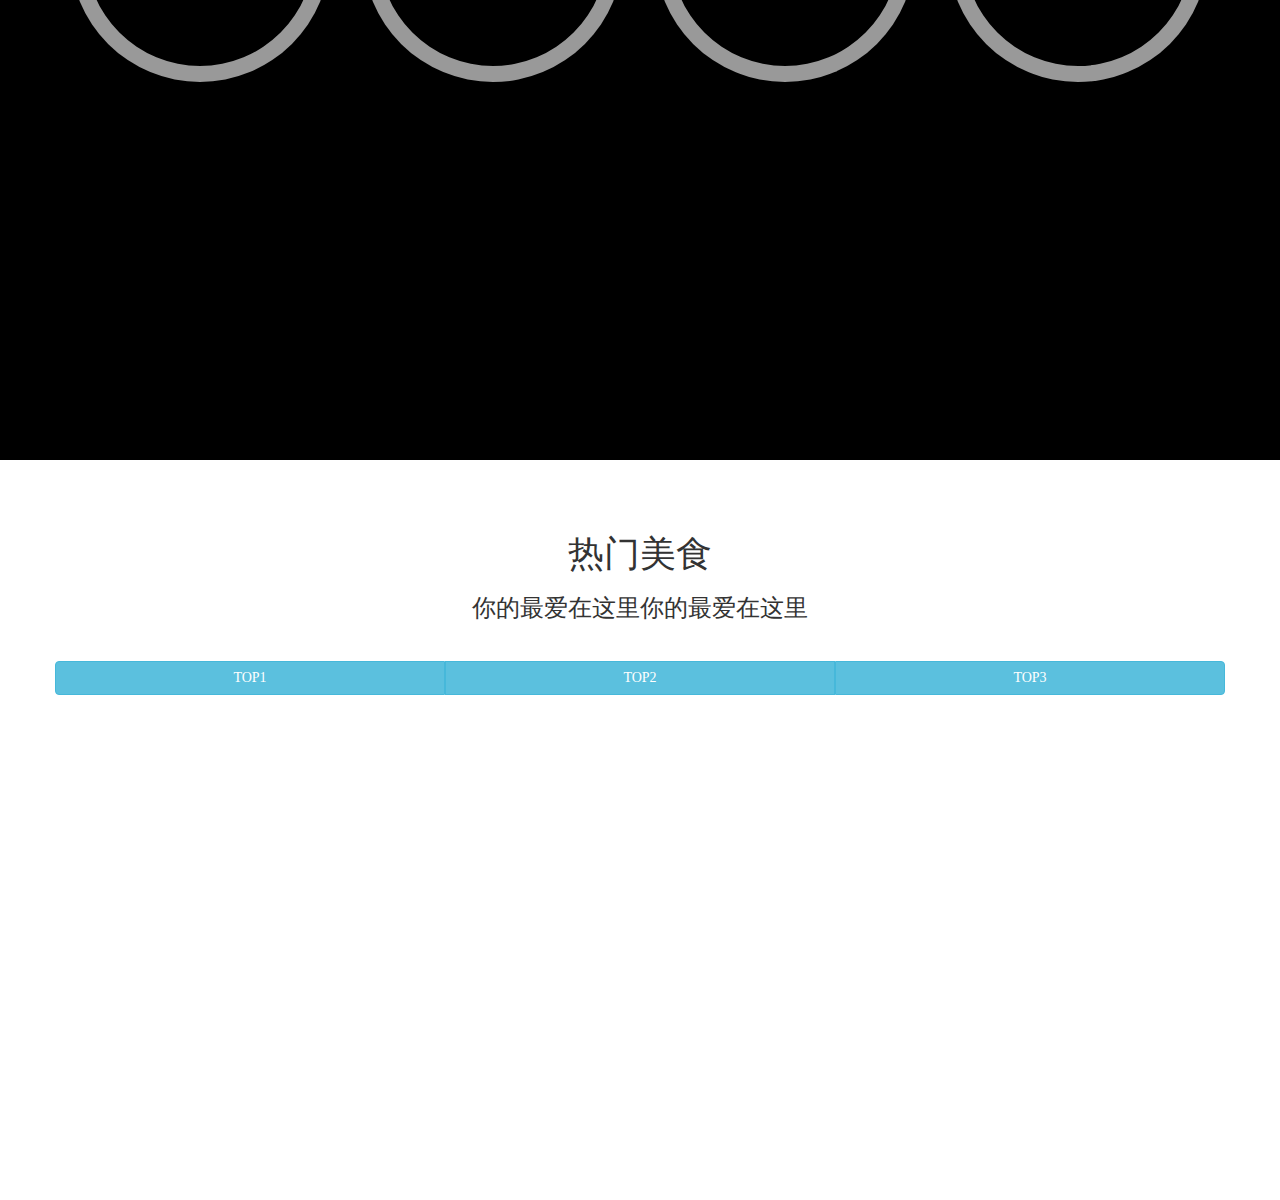
==== commit 07875b33: "init" ====
--- a/public/index.html
+++ b/public/index.html
@@ -54,15 +54,17 @@
 			</div>
 			<div class="col-md-4">
 				<div class="input-group">
-					
-					<input type="text" class="form-control" placeholder="Search" id="input">
-					<span class="input-group-addon"><a id="submit">搜索</a></span>
+					<input id="input" type="text" class="form-control" placeholder="Search" style="float: left;width: 200px;">
+                              <select id="s" style="height: 35px;">
+                                    <option value="1">美食</option>
+                                    <option value="2">景区</option>
+                              </select>
+                              <button type="button" class="btn btn-default" style="margin-top: -5px;"><a id="submit">搜索</a></button>
+
 				</div>
 			</div>
 			<div class="col-md-4">
-				<ul class="nav-right" id="yonghu">
-					<li><a href="#">登录</a></li>
-					<li><a href="#">注册</a></li>
+				<ul id="yong" class="nav-right">
 				</ul>
 				<span class="telphone">联系我们:110</span>
 
@@ -97,7 +99,7 @@
 								<li><a href="">秋 季</a></li>
 								<li><a href="">冬 季</a></li>
 							</ul>
-                                     				 <ul class="diqu">
+                                     	 <ul class="diqu">
 								<li><a href="">东北</a></li>
 								<li><a href="">北</a></li>
 								<li><a href="">西北</a></li>
@@ -108,6 +110,17 @@
 								<li><a href="">南</a></li>
 								<li><a href="">西南</a></li>
 							</ul>
+                                            <ul class="leibie">
+                                                  <li><a href="">湖泊风景区</a></li>
+                                                  <li><a href="">山岳风景区</a></li>
+                                                  <li><a href="">森林风景区</a></li>
+                                                  <li><a href="">山水风景区</a></li>
+                                                  <li><a href="">海滨风景区</a></li>
+                                                  <li><a href="">休闲疗养圣地</a></li>
+                                                  <li><a href="">宗教名胜区</a></li>
+                                                  <li><a href="">革命纪念地</a></li>
+                                                
+                                           </ul>
 						</div>
 					</div>
 				</div>
@@ -121,7 +134,7 @@
 					<div class="ih-item circle colored effect13 from_left_and_right">
 						<a href="#">
                                            			<div class="img">
-                                           				<img src="images/1.jpg" alt="img">
+                                           				<img src="images/hubo1.jpg" alt="img">
                                            			</div>
                 						<div class="info">
                     							<div class="info-back">
@@ -132,9 +145,8 @@
                 						</div>
            				 	</a>
            				 	<div class="huhu">
-           				 		<h3 class="text-center" ><a href="#" style="color: #fff;">湖泊风景区</a></h3>
+           				 		<h3 class="text-center" ><a href="fengjing.html?id=1&type=category" style="color: #fff;">湖泊风景区</a></h3>
            				 	</div>
-                                                      	
            				</div>
            			</div>
 			</div>
@@ -143,7 +155,7 @@
 					<div class="ih-item circle colored effect13 from_left_and_right">
 						<a href="#">
                                            			<div class="img">
-                                           				<img src="images/1.jpg" alt="img">
+                                           				<img src="images/shanyue1.jpg" alt="img">
                                            			</div>
                 						<div class="info">
                     							<div class="info-back">
@@ -154,7 +166,7 @@
                 						</div>
            				 	</a>
            				 	<div class="huhu">
-           				 		<h3 class="text-center" ><a href="#" style="color: #fff;">山岳风景区</a></h3>
+           				 		<h3 class="text-center" ><a href="fengjing.html?id=2&type=category" style="color: #fff;">山岳风景区</a></h3>
            				 	</div>
            				</div>
            			</div>
@@ -164,7 +176,7 @@
 					<div class="ih-item circle colored effect13 from_left_and_right">
 						<a href="#">
                                            			<div class="img">
-                                           				<img src="images/1.jpg" alt="img">
+                                           				<img src="images/senlin1.jpg" alt="img">
                                            			</div>
                 						<div class="info">
                     							<div class="info-back">
@@ -175,7 +187,7 @@
                 						</div>
            				 	</a>
            				 	<div class="huhu">
-           				 		<h3 class="text-center" ><a href="#" style="color: #fff;">森林风景区</a></h3>
+           				 		<h3 class="text-center" ><a href="fengjing.html?id=3&type=category" style="color: #fff;">森林风景区</a></h3>
            				 	</div>
            				</div>
            			</div>
@@ -185,7 +197,7 @@
 					<div class="ih-item circle colored effect13 from_left_and_right">
 						<a href="#">
                                            			<div class="img">
-                                           				<img src="images/1.jpg" alt="img">
+                                           				<img src="images/shanshui1.jpg" alt="img">
                                            			</div>
                 						<div class="info">
                     							<div class="info-back">
@@ -196,7 +208,7 @@
                 						</div>
            				 	</a>
            				 	<div class="huhu">
-           				 		<h3 class="text-center" ><a href="#" style="color: #fff;">山水风景区</a></h3>
+           				 		<h3 class="text-center" ><a href="fengjing.html?id=4&type=category" style="color: #fff;">山水风景区</a></h3>
            				 	</div>
            				</div>
            			</div>
@@ -206,7 +218,7 @@
 					<div class="ih-item circle colored effect13 from_left_and_right">
 						<a href="#">
                                            			<div class="img">
-                                           				<img src="images/1.jpg" alt="img">
+                                           				<img src="images/haibin1.jpg" alt="img">
                                            			</div>
                 						<div class="info">
                     							<div class="info-back">
@@ -217,7 +229,7 @@
                 						</div>
            				 	</a>
            				 	<div class="huhu">
-           				 		<h3 class="text-center" ><a href="#" style="color: #fff;">海滨风景区</a></h3>
+           				 		<h3 class="text-center" ><a href="fengjing.html?id=5&type=category" style="color: #fff;">海滨风景区</a></h3>
            				 	</div>
            				</div>
            			</div>
@@ -228,7 +240,7 @@
 					<div class="ih-item circle colored effect13 from_left_and_right">
 						<a href="#">
                                            			<div class="img">
-                                           				<img src="images/1.jpg" alt="img">
+                                           				<img src="images/xiuxian1.jpg" alt="img">
                                            			</div>
                 						<div class="info">
                     							<div class="info-back">
@@ -239,7 +251,7 @@
                 						</div>
            				 	</a>
            				 	<div class="huhu">
-           				 		<h3 class="text-center" ><a href="#" style="color: #fff;">休闲疗养避暑胜地</a></h3>
+           				 		<h3 class="text-center" ><a href="fengjing.html?id=6&type=category" style="color: #fff;">休闲疗养避暑胜地</a></h3>
            				 	</div>
            				</div>
            			</div>
@@ -249,7 +261,7 @@
 					<div class="ih-item circle colored effect13 from_left_and_right">
 						<a href="#">
                                            			<div class="img">
-                                           				<img src="images/1.jpg" alt="img">
+                                           				<img src="images/simiao1.jpg" alt="img">
                                            			</div>
                 						<div class="info">
                     							<div class="info-back">
@@ -260,7 +272,7 @@
                 						</div>
            				 	</a>
            				 	<div class="huhu">
-           				 		<h3 class="text-center" ><a href="#" style="color: #fff;">宗教寺庙名胜区</a></h3>
+           				 		<h3 class="text-center" ><a href="fengjing.html?id=7&type=category" style="color: #fff;">宗教寺庙名胜区</a></h3>
            				 	</div>
            				</div>
            			</div>
@@ -270,7 +282,7 @@
 					<div class="ih-item circle colored effect13 from_left_and_right">
 						<a href="#">
                                            			<div class="img">
-                                           				<img src="images/1.jpg" alt="img">
+                                           				<img src="images/geming1.jpg" alt="img">
                                            			</div>
                 						<div class="info">
                     							<div class="info-back">
@@ -281,7 +293,7 @@
                 						</div>
            				 	</a>
            				 	<div class="huhu">
-           				 		<h3 class="text-center" ><a href="#" style="color: #fff;">革命纪念地</a></h3>
+           				 		<h3 class="text-center" ><a href="fengjing.html?id=8&type=category" style="color: #fff;">革命纪念地</a></h3>
            				 	</div>
            				</div>
            			</div>
@@ -291,6 +303,137 @@
 	</div>
 </div>
 <!-- 景点 -->
+
+<!-- 热门景点 -->
+<div class="remen1">
+  <div class="container"> 
+    <div class="row">
+      <h1 class="text-center" style="font-family: '微软雅黑';">热门景点</h1>
+      <h3 class="text-center" style="font-family: '微软雅黑';">你的最爱在这里你的最爱在这里</h3>
+      <div class="btn-group btn-group-justified">
+        <div id="but0" class="btn-group">
+          <button type="button" class="btn btn-info">TOP1</button>
+        </div>
+        <div id="but1" class="btn-group">
+          <button type="button" class="btn btn-info">TOP2</button>
+        </div>
+        <div id="but2" class="btn-group">
+          <button type="button" class="btn btn-info">TOP3</button>
+        </div>
+       </div>
+       <div class="re0" id="jiqu0">
+                 <div class="col-md-6">
+                  <div class="top1">
+                    <img src=" " class="img-rounded" id="tuitu0" />
+                     <div class="jingguo">
+                      <div class="xia">
+                        <ul>
+                          <li><a href="" id="jijie0"></a></li>
+                          <li><a href="" id="weizhi0"></a></li>
+                        </ul>
+                        <h4 class="text-center"  style="width:500px;color: #fff; float:left;margin-left: 20px; border-top: solid 1px #fff; padding-top: 10px;" id="jianjie0"></h4>
+                      </div>
+                     </div>
+                  </div>
+                                                      
+                  <h3 class="text-center" style="font-family: '微软雅黑';" id="mname0"></h3>
+                 </div>
+                 <div class="col-md-6">
+                  <div class="top1">
+                    <img src="" class="img-rounded"  id="tuitu1"/>
+                     <div class="jingguo">
+                      <div class="xia">
+                        <ul>
+                          <li><a href="" id="jijie1"></a></li>
+                          <li><a href="" id="weizhi1"></a></li>
+                        </ul>
+                        <hr/>
+                        <h4 class="text-center" style="width:500px;color: #fff; float:left;margin-left: 20px; border-top: solid 1px #fff; padding-top: 10px;" id="jianjie1"></h4>
+                      </div>
+                     </div>
+                  </div>
+                                                      
+                  <h3 class="text-center" style="font-family: '微软雅黑';" id="mname1"></h3>
+                 </div>
+                 
+       </div>
+       <div class="re1" id="jiqu1">
+                 <div class="col-md-6">
+                  <div class="top1">
+                    <img src="" class="img-rounded"  id="tuitu2"/>
+                     <div class="jingguo">
+                      <div class="xia">
+                        <ul>
+                          <li><a href="" id="jijie2"></a></li>
+                          <li><a href="" id="weizhi2"></a></li>
+                        </ul>
+                        <hr/>
+                        <h4 class="text-center" style="width:500px;color: #fff; float:left;margin-left: 20px; border-top: solid 1px #fff; padding-top: 10px;" id="jianjie2"></h4>
+                      </div>
+                     </div>
+                  </div>
+                                                      
+                  <h3 class="text-center" style="font-family: '微软雅黑';" id="mname2"></h3>
+                 </div>
+                <div class="col-md-6">
+                  <div class="top1">
+                    <img src="" class="img-rounded"  id="tuitu3"/>
+                     <div class="jingguo">
+                      <div class="xia">
+                        <ul>
+                          <li><a href="" id="jijie3"></a></li>
+                          <li><a href="" id="weizhi3"></a></li>
+                        </ul>
+                        <hr/>
+                        <h4 class="text-center" style="width:500px;color: #fff; float:left;margin-left: 20px; border-top: solid 1px #fff; padding-top: 10px;" id="jianjie3"></h4>
+                      </div>
+                     </div>
+                  </div>
+                                                      
+                  <h3 class="text-center" style="font-family: '微软雅黑';" id="mname3"></h3>
+                 </div>
+       </div>
+       <div class="re2" id="jiqu2">
+                  <div class="col-md-6">
+                  <div class="top1">
+                    <img src="" class="img-rounded" id="tuitu4"/>
+                     <div class="jingguo">
+                      <div class="xia">
+                        <ul>
+                          <li><a href="" id="jijie4"></a></li>
+                          <li><a href="" id="weizhi4"></a></li>
+                        </ul>
+                        <h4 class="text-center" style="width:500px;color: #fff; float:left;margin-left: 20px; border-top: solid 1px #fff; padding-top: 10px;" id="jianjie4"></h4>
+                      </div>
+                     </div>
+                  </div>
+                                                      
+                  <h3 class="text-center" style="font-family: '微软雅黑';" id="mname4"></h3>
+                 </div>
+                 <div class="col-md-6">
+                  <div class="top1">
+                    <img src="" class="img-rounded" id="tuitu5"/>
+                     <div class="jingguo">
+                      <div class="xia">
+                        <ul>
+                          <li><a href="" id="jijie5"></a></li>
+                          <li><a href="" id="weizhi5"></a></li>
+                        </ul>
+                        <h4 class="text-center" style="width:500px;color: #fff; float:left;margin-left: 20px; border-top: solid 1px #fff; padding-top: 10px;" id="jianjie5"></h4>
+                      </div>
+                     </div>
+                  </div>
+                                                      
+                  <h3 class="text-center" style="font-family: '微软雅黑';" id="mname5"></h3>
+                 </div>
+       </div>
+  </div>
+</div>
+<!-- 热门景点 -->
+
+
+
+
 <div class="tuijian1">
 	<div class="container" style="background-color: #000;">
 		<div class="row">
@@ -316,7 +459,7 @@
                                                                  </a>
                                                        </div>
                                                        <h3 id="caiming0" class="text-center" style=" color:#fff;font-family: '微软雅黑';"></h3>
-                                                      <a href="#" id="jie0" class="jianjie col-md-12 text-center" style="font-family: '微软雅黑'; color: #fff;"></a>
+                                                      <a href="#" id="jie0" class="jianjie col-md-12 text-center" style="font-family: '微软雅黑'; color: #fff; "></a>
                                             </div>
 		           </div>
 
@@ -362,10 +505,10 @@
 			           <div class="tuijian2">
 			                      <div class="ih-item circle colored effect13 from_left_and_right">
 				                      <a href="#">
-                                                                            <div class="img">
-                                                                                      <img src=" " id="img3"  alt="img">
-                                                                            </div>
-                                                                           <div class="info">
+                                                <div class="img">
+                                                      <img src=" " id="img3"  alt="img">
+                                                 </div>
+                                                <div class="info">
                                                                                       <div class="info-back">
                                                                                                  <h3 id="kouwei3"></h3>
                                                                                                  <p id="shihe3"></p>
@@ -469,134 +612,138 @@
 
 
 
-<div class="remen1">
-	<div class="container"> 
-		<div class="row">
-			<h1 class="text-center" style="font-family: '微软雅黑';">热门美食</h1>
-			<h3 class="text-center" style="font-family: '微软雅黑';">你的最爱在这里你的最爱在这里</h3>
-			<div class="btn-group btn-group-justified">
-				<div id="btn0" class="btn-group">
-					<button type="button" class="btn btn-info">TOP1</button>
-				</div>
-				<div id="btn1" class="btn-group">
-					<button type="button" class="btn btn-info">TOP2</button>
-				</div>
-				<div  id="btn2"class="btn-group">
-					<button type="button" class="btn btn-info">TOP3</button>
-				</div>
-			 </div>
-			 <div class="re0" id="re0">
-			           <div class="col-md-6">
-			           	<div class="top1">
-			           		<img src=" " class="img-rounded" id="immg00" />
-			           		 <div class="jingguo">
-			           		 	<div class="xia">
-			           		 		<ul>
-			           		 			<li><a href="" id="diqu00"></a></li>
-			           		 			<li><a href="" id="weidao00"></a></li>
-			           		 		</ul>
-			           		 		<h4 class="text-center"  style="width:500px;color: #fff; float:left;margin-left: 20px; border-top: solid 1px #fff; padding-top: 10px;" id="lishi00"></h4>
-			           		 	</div>
-			           		 </div>
-			           	</div>
-                                                      
-			           	<h3 class="text-center" style="font-family: '微软雅黑';" id="ming00"></h3>
-			           </div>
-			           <div class="col-md-6">
-			           	<div class="top1">
-			           		<img src="" class="img-rounded" id="immg01" />
-			           		 <div class="jingguo">
-			           		 	<div class="xia">
-			           		 		<ul>
-			           		 			<li><a href="" id="diqu01"></a></li>
-			           		 			<li><a href="" id="weidao01"></a></li>
-			           		 		</ul>
-			           		 		<hr/>
-			           		 		<h4 class="text-center" style="width:500px;color: #fff; float:left;margin-left: 20px; border-top: solid 1px #fff; padding-top: 10px;" id="lishi01"></h4>
-			           		 	</div>
-			           		 </div>
-			           	</div>
-                                                      
-			           	<h3 class="text-center" style="font-family: '微软雅黑';" id="ming01"></h3>
-			           </div>
-			           
-			 </div>
-			 <div class="re1" id="re1">
-			           <div class="col-md-6">
-			           	<div class="top1">
-			           		<img src="" class="img-rounded"  id="immg02"/>
-			           		 <div class="jingguo">
-			           		 	<div class="xia">
-			           		 		<ul>
-			           		 			<li><a href="" id="diqu02"></a></li>
-			           		 			<li><a href="" id="weidao02"></a></li>
-			           		 		</ul>
-			           		 		<hr/>
-			           		 		<h4 class="text-center" style="width:500px;color: #fff; float:left;margin-left: 20px; border-top: solid 1px #fff; padding-top: 10px;" id="lishi02"></h4>
-			           		 	</div>
-			           		 </div>
-			           	</div>
-                                                      
-			           	<h3 class="text-center" style="font-family: '微软雅黑';" id="ming02"></h3>
-			           </div>
-			          <div class="col-md-6">
-			           	<div class="top1">
-			           		<img src="" class="img-rounded" id="immg03"/>
-			           		 <div class="jingguo">
-			           		 	<div class="xia">
-			           		 		<ul>
-			           		 			<li><a href=""  id="diqu03"></a></li>
-			           		 			<li><a href=""  id="weidao03"></a></li>
-			           		 		</ul>
-			           		 		<hr/>
-			           		 		<h4 class="text-center" style="width:500px;color: #fff; float:left;margin-left: 20px; border-top: solid 1px #fff; padding-top: 10px;" id="lishi03"></h4>
-			           		 	</div>
-			           		 </div>
-			           	</div>
-                                                      
-			           	<h3 class="text-center" style="font-family: '微软雅黑';" id="ming03"></h3>
-			           </div>
-			 </div>
-			 <div class="re2" id="re2">
-			            <div class="col-md-6">
-			           	<div class="top1">
-			           		<img src="" class="img-rounded"  id="immg04"/>
-			           		 <div class="jingguo">
-			           		 	<div class="xia">
-			           		 		<ul>
-			           		 			<li><a href=""  id="diqu04"></a></li>
-			           		 			<li><a href=""  id="weidao04"></a></li>
-			           		 		</ul>
-			           		 		<h4 class="text-center" style="width:500px;color: #fff; float:left;margin-left: 20px; border-top: solid 1px #fff; padding-top: 10px;" id="lishi04"></h4>
-			           		 	</div>
-			           		 </div>
-			           	</div>
-                                                      
-			           	<h3 class="text-center" style="font-family: '微软雅黑';" id="ming04"></h3>
-			           </div>
-			           <div class="col-md-6">
-			           	<div class="top1">
-			           		<img src="" class="img-rounded" id="immg05"/>
-			           		 <div class="jingguo">
-			           		 	<div class="xia">
-			           		 		<ul>
-			           		 			<li><a href="" id="diqu05"></a></li>
-			           		 			<li><a href="" id="weidao05"></a></li>
-			           		 		</ul>
-			           		 		<h4 class="text-center" style="width:500px;color: #fff; float:left;margin-left: 20px; border-top: solid 1px #fff; padding-top: 10px;" id="lishi05"></h4>
-			           		 	</div>
-			           		 </div>
-			           	</div>
-                                                      
-			           	<h3 class="text-center" style="font-family: '微软雅黑';" id="ming05"></h3>
-			           </div>
-			           
-			 </div>
-	</div>
+<div class="remen2">
+  <div class="container"> 
+    <div class="row">
+      <h1 class="text-center" style="font-family: '微软雅黑';">热门美食</h1>
+      <h3 class="text-center" style="font-family: '微软雅黑';">你的最爱在这里你的最爱在这里</h3>
+      <div class="btn-group btn-group-justified">
+        <div id="btn0" class="btn-group">
+          <button type="button" class="btn btn-info">TOP1</button>
+        </div>
+        <div id="btn1" class="btn-group">
+          <button type="button" class="btn btn-info">TOP2</button>
+        </div>
+        <div  id="btn2" class="btn-group">
+          <button type="button" class="btn btn-info">TOP3</button>
+        </div>
+       </div>
+       <div class="re0" id="re0">
+                 <div class="col-md-6">
+                  <div class="top1">
+                    <img src=" " class="img-rounded" id="immg00" />
+                     <div class="jingguo">
+                      <div class="xia">
+                        <ul>
+                          <li><a href="" id="diqu00"></a></li>
+                          <li><a href="" id="weidao00"></a></li>
+                        </ul>
+                        <h4 class="text-center"  style="width:500px;color: #fff; float:left;margin-left: 20px; border-top: solid 1px #fff; padding-top: 10px;" id="lishi00"></h4>
+                      </div>
+                     </div>
+                  </div>
+                                                      
+                  <h3 class="text-center" style="font-family: '微软雅黑';" id="ming00"></h3>
+                 </div>
+                 <div class="col-md-6">
+                  <div class="top1">
+                    <img src="" class="img-rounded" id="immg01" />
+                     <div class="jingguo">
+                      <div class="xia">
+                        <ul>
+                          <li><a href="" id="diqu01"></a></li>
+                          <li><a href="" id="weidao01"></a></li>
+                        </ul>
+                        <hr/>
+                        <h4 class="text-center" style="width:500px;color: #fff; float:left;margin-left: 20px; border-top: solid 1px #fff; padding-top: 10px;" id="lishi01"></h4>
+                      </div>
+                     </div>
+                  </div>
+                                                      
+                  <h3 class="text-center" style="font-family: '微软雅黑';" id="ming01"></h3>
+                 </div>
+                 
+       </div>
+       <div class="re1" id="re1">
+                 <div class="col-md-6">
+                  <div class="top1">
+                    <img src="" class="img-rounded"  id="immg02"/>
+                     <div class="jingguo">
+                      <div class="xia">
+                        <ul>
+                          <li><a href="" id="diqu02"></a></li>
+                          <li><a href="" id="weidao02"></a></li>
+                        </ul>
+                        <hr/>
+                        <h4 class="text-center" style="width:500px;color: #fff; float:left;margin-left: 20px; border-top: solid 1px #fff; padding-top: 10px;" id="lishi02"></h4>
+                      </div>
+                     </div>
+                  </div>
+                                                      
+                  <h3 class="text-center" style="font-family: '微软雅黑';" id="ming02"></h3>
+                 </div>
+                <div class="col-md-6">
+                  <div class="top1">
+                    <img src="" class="img-rounded" id="immg03"/>
+                     <div class="jingguo">
+                      <div class="xia">
+                        <ul>
+                          <li><a href=""  id="diqu03"></a></li>
+                          <li><a href=""  id="weidao03"></a></li>
+                        </ul>
+                        <hr/>
+                        <h4 class="text-center" style="width:500px;color: #fff; float:left;margin-left: 20px; border-top: solid 1px #fff; padding-top: 10px;" id="lishi03"></h4>
+                      </div>
+                     </div>
+                  </div>
+                                                      
+                  <h3 class="text-center" style="font-family: '微软雅黑';" id="ming03"></h3>
+                 </div>
+       </div>
+       <div class="re2" id="re2">
+                  <div class="col-md-6">
+                  <div class="top1">
+                    <img src="" class="img-rounded"  id="immg04"/>
+                     <div class="jingguo">
+                      <div class="xia">
+                        <ul>
+                          <li><a href=""  id="diqu04"></a></li>
+                          <li><a href=""  id="weidao04"></a></li>
+                        </ul>
+                        <h4 class="text-center" style="width:500px;color: #fff; float:left;margin-left: 20px; border-top: solid 1px #fff; padding-top: 10px;" id="lishi04"></h4>
+                      </div>
+                     </div>
+                  </div>
+                                                      
+                  <h3 class="text-center" style="font-family: '微软雅黑';" id="ming04"></h3>
+                 </div>
+                 <div class="col-md-6">
+                  <div class="top1">
+                    <img src="" class="img-rounded" id="immg05"/>
+                     <div class="jingguo">
+                      <div class="xia">
+                        <ul>
+                          <li><a href="" id="diqu05"></a></li>
+                          <li><a href="" id="weidao05"></a></li>
+                        </ul>
+                        <h4 class="text-center" style="width:500px;color: #fff; float:left;margin-left: 20px; border-top: solid 1px #fff; padding-top: 10px;" id="lishi05"></h4>
+                      </div>
+                     </div>
+                  </div>
+                                                      
+                  <h3 class="text-center" style="font-family: '微软雅黑';" id="ming05"></h3>
+                 </div>
+                 
+       </div>
+  </div>
 </div>
 
 
 <script src="js/jquery-1.12.1.min.js"></script>
+<script src="js/babel.min.js"></script>
+<script src="js/jquery.min.js"></script>
+<script src="js/react.min.js"></script>
+<script src="js/react-dom.min.js"></script>
 <!-- 轮播图 -->
 <script>
            $('.banner ul li').hover(function(){//选择到li对象
@@ -604,6 +751,56 @@
 	});
 </script><!-- 轮播图 -->
 <script type="text/javascript" src="bootstrap/js/bootstrap.min.js"></script>
+
+<!-- 搜索 -->
+<script type="text/javascript">
+    $(function(){
+      $('#submit').on('click',function(){
+             var _s=$('#s').val();
+             if(_s=='1'){
+            $.ajax({
+                    url:'wad/search/counter',
+                   data:{search:$('#input').val()},
+                   dataType:'json',
+                    type:'post',
+                    success:function(data,status,xhr){
+                    if(data.counter==1){
+                    window.location.href='meishi.html?id='+data.id;}
+                    else if(data.counter>1){
+                    window.location.href='search.html?search='+$('#input').val()+'&type=food';
+                }
+                else {alert('knkn')}
+              },
+               error:function(xhr,status,error){
+                    console.log(error);
+               } 
+            })
+
+               }
+               else if(_s=='2'){
+                $.ajax({
+                    url:'scenery/search/counter',
+                   method:'post',
+                   data:{search:$('#input').val()},
+                   dataType:'json',
+                    success:function(data,status,xhr){
+                    if(data.counter==1){
+                    window.location.href='fengjing1.html?id='+data.id;}
+                    else if(data.counter>1){
+                    window.location.href='search.html?search='+$('#input').val()+'&type=scenery';
+
+                }
+                else {alert('656')}
+              },
+               error:function(xhr,status,error){
+                    console.log(error);
+               } 
+            })
+               }
+        })
+    })
+</script>
+
 <!--推荐美食传数据-->
 <script type="text/javascript">
 	$(function(){
@@ -630,9 +827,10 @@
 	})
 </script>
 <!--推荐美食传数据-->
+
 <!--热门美食按钮切换-->
 <script type="text/javascript">
-	var anniu0=document.getElementById('btn0');
+	     var anniu0=document.getElementById('btn0');
            var liebiao0=document.getElementById('re0');
            var anniu1=document.getElementById('btn1');
            var liebiao1=document.getElementById('re1');
@@ -654,6 +852,111 @@
 			liebiao2.style.display='block';
 			}
 </script><!--热门美食按钮切换-->
+<!-- 热门景区按钮切换 -->
+<script type="text/javascript">
+  var bun0=$('#but0');
+  var bun1=$('#but1');
+  var bun2=$('#but2');
+  var jingqu0=$('#jiqu0');
+  var jingqu1=$('#jiqu1');
+  var jingqu1=$('#jiqu2');
+  bun0.onclick=function(){
+     jingqu0.style.display='none';
+      jingqu1.style.display='block';
+     jingqu2.style.display='none';
+      }
+      bun1.onclick=function(){
+      jingqu0.style.display='none';
+      jingqu1.style.display='block';
+      jingqu2.style.display='none';
+      }
+       bun2.onclick=function(){
+      jingqu0.style.display='none';
+      jingqu1.style.display='none';
+      jingqu2.style.display='block';
+      }
+
+</script>
+<!-- 热门景区按钮切换 -->
+<!-- 获取用户名、退出登录 -->
+<script type="text/babel">
+  function UserGreeting(props){
+       return(
+              <div>
+                   <ul>
+                          <li> <a className="huanying">欢迎您：{props.nickname}</a></li>
+                          <li><a href="login.html" className="denglu">退出登录</a></li>
+                   </ul>
+              </div>
+       )
+  }
+  function LoggedOut(props){
+       return(
+              <div>
+                    <a href="login.html">请登录</a>&nbsp;
+                    <a href="register.html">注册</a>
+              </div>
+       )
+  }
+  function GuestGreeting(props){
+       return (
+             <div>
+                    <a href="register.html">注册</a>
+                    <a href="login.html">登录</a>
+             </div>
+       )
+  }
+  function Greeting(props){
+        const isLoggedIn=props.isLoggedIn
+              if (isLoggedIn){
+                    return <UserGreeting/>;
+              }
+              return <GuestGreeting/>;
+  }
+  class LoginControl extends React.Component{
+       constructor(props){
+              super(props)
+              this.state={isLoggedIn:false,nickname:''}
+       }
+       componentDidMount(){
+              let user = Cookies.get('user')
+                    if(user){
+                          this.request=$.get('/user/info',function(data){
+                                console.log(data);
+                                      this.setState({isLoggedIn:true,nickname:data.nickname})
+                          }.bind(this))
+                    }
+                    else{
+                          this.setState({isLoggedIn:false,nickname:''})
+                    }
+       }
+       componentWillUnmount(){
+              this.request.abort();
+       }
+       render(){
+              const isLoggedIn = this.state.isLoggedIn
+                    let e=null;
+                    if (isLoggedIn){
+                         e=this.state.nickname
+              }
+              else{
+                   e=''
+              }
+              return(
+                  <div>
+                          <Greeting isLoggedIn={isLoggedIn}/>
+                          {e}
+                  </div>
+              )
+       }
+  }
+  ReactDOM.render(
+  <LoginControl/>,
+  document.getElementById('yong')
+  )
+</script>
+
+
 <!--热门美食-->
 <script type="text/javascript">
 	$(function(){
@@ -667,10 +970,10 @@
 					$('#immg0'+i).attr('src',data[i].pic_2)
 					$('#diqu0'+i).text(data[i].area)
 					$('#weidao0'+i).text(data[i].taste)
-                                                     $('#lishi0'+i).text(data[i].intro)
-                                                     $('#ming0'+i).text(data[i].name)
-                                                     $('#diqu0'+i).attr('href','meishi.html?id='+data[i].id);
-                                                     $('#weidao0'+i).attr('href','meishi.html?id='+data[i].id);
+                               $('#lishi0'+i).text(data[i].intro)
+                               $('#ming0'+i).text(data[i].name)
+                               $('#diqu0'+i).attr('href','meishi.html?id='+data[i].id);
+                               $('#weidao0'+i).attr('href','meishi.html?id='+data[i].id);
 
 				}
 			},
@@ -680,38 +983,29 @@
 		})
 	})
 </script><!--热门美食-->
-<!-- 获取登录用户名 -->
+<!-- 热门景区 -->
 <script type="text/javascript">
-	if(Cookies.get('user')){
-		document.getElementById('yonghu').innerHTML='欢迎您：'+Cookies.get('user');
-	}
-</script><!-- 获取登录用户名 -->
-
-<!-- 搜索 -->
-<script type="text/javascript">
-        	$('#submit').on('click',function(){
-        		$.ajax({
-        			url:'wad/search/counter',
-        			data:{search:$('#input').val()},
-        			dataType:'json',
-        			type:'post',
-        			success:function(data,status,xhr){
-        				if(data.counter==1){
-        					window.location.href='meishi.html?id='+data.id;}
-        				else if(data.counter>1){
-        					window.location.href='search.html?search='+$('#input').val();
-        				}
-        				else {alert('knkn')}
-        			},
-        			 error:function(xhr,status,error){
-               			console.log(error);
-           		 } 
-        		})
-        	})
+    $(function(){
+          $.ajax({
+              url:'scenery/popular/6',
+              method:'get',
+              dataType:'json',
+              success:function(data,status,xhr){
+                console.log(data);
+                for(var i=0;i<data.length;i++){
+                  $('#tuitu'+i).attr('src',data[i].pic_1);
+                  $('#jijie'+i).text(data[i].season);
+                  $('#weizhi'+i).text(data[i].location);
+                  $('#jianjie'+i).text(data[i].intro);
+                  $('#mname'+i).text(data[i].name);
+                  $('#weizhi'+i).attr('href','fengjing1.html?id='+data[i].id);
+                  $('#jijie'+i).attr('href','fengjing1.html?id='+data[i].id);
+
+                }
+              },
+          })
+    })
 </script>
-<!-- 搜索 -->
-
-
 
 
 </body>
--- a/public/css/style.css
+++ b/public/css/style.css
@@ -76,11 +76,6 @@
 	background-color: inherit;
 	border-bottom: solid 1px #000;
 }
-#yonghu{
-	color: #fff;
-	float: left;
-	font-size: 16px;
-}
 .input-group{
 	margin-top: 30px;
 }
@@ -89,17 +84,16 @@
 	padding:0;
 	padding-top:10px;
 	margin-top: 30px;
-	margin-left: 20px;
 }
 .nav-right li{
 	list-style-type:none;
 	float: left;
-	display: block;
-	width: 70px;
 }
 .nav-right li a{
 	text-decoration: none;
 	color: #fff;
+	display: block;
+	margin-left: 40px;
 }
 .nav-right li a:hover{
 	color: #fff;
@@ -107,10 +101,21 @@
 
 
 }
+.denglulu{
+	display: block;
+	width:100px;
+	text-decoration: none;
+	color:#fff;
+
+}
+.denglu{
+	position:absolute;
+	width: 100px;
+}
 .telphone{
 	color: #fff;
-	float: right;
-	margin-top: 40px;
+	float:right;
+	margin-top:-20px;
 
 
 }
@@ -118,7 +123,7 @@
 	width: 100%;
 	height: 1200px;
 	background-color:#000;
-	/*position: absolute; */
+	position: relative; 
 
 }
 .active{
@@ -148,6 +153,11 @@
 	width: 100%;
 	height: 700px;
 	position: relative;
+}
+.remen2{
+	width: 100%;
+	height: 700px;
+	margin-top: 1200px;
 }
 .re0{
 	width: 1170px;
@@ -184,7 +194,6 @@
 	width: 540px;
 	height: 120px;
 	margin-top: 210px;
-	background-color: #DBB;
 }
 .xia ul{
 	margin:0;
@@ -249,8 +258,7 @@
 .xiangce{
               margin-top: 20;
               width: 100%;
-              height: auto;
-              background-color: #fff;
+              background-color: #000;
 }
 .tupian{
 	width: 540px;
@@ -284,7 +292,7 @@
 }
 .fangwen{
 	width: 100%;
-	height: 540px;
+	height: auto;
 	background-color: #000;
 }
 .liang{
@@ -356,7 +364,6 @@
 .sousuo{
 	background-color: #000;
 	width: 100%;
-	height: 3000px;
 }
 .jingdian{
 	width: 100%;
@@ -463,6 +470,37 @@
 	color: #FFBF20;
 	border-bottom: 1px solid #FFBF20;
 }
+
+.leibie{
+	margin:0;
+	padding:0;
+	margin-left: 160px;
+	margin-top: 60px;
+	width: 1200px;
+	display: block;
+	float: left;
+}
+.leibie li{
+	list-style-type: none;
+	float: left;
+
+}
+.leibie li a{
+	color: #fff;
+	font-size: 14px;
+	display: block;
+	margin-right: 40px;
+	height: 30px;
+	text-decoration: none;
+}
+.leibie li a:hover{
+	color: #FFBF20;
+	border-bottom: 1px solid #FFBF20;
+}
+
+
+
+
 .jingdi{
 	width: 100%;
 	height:350px;
@@ -471,7 +509,6 @@
 }
 .feng{
 	width: 100%;
-	height: 1800px;
 	background-color: #000;
 }
 
@@ -549,4 +586,63 @@
 }
 .jingjing{
 	margin-top: 100px;
+}
+.pinglun{
+	width: 100%;
+	height: 1000px;
+	background-color: #000;
+	margin-top: 30px;
+}
+
+.biaoqian{
+	width: 600px;
+	height: 50px;
+	background-color: #2181FF;
+	-webkit-border-radius:5px;
+	-o-border-radius:5px;
+	-moz-border-radius:5px;
+	-ms-border-radius:5px;
+}
+.biaoqian span{
+	font-size: 14px;
+	color: #fff;
+	line-height: 50px;
+	padding-left:10px;
+	float: left;
+}
+.rongrong{
+	margin:0;
+	padding:0;
+	float: left;
+}
+.rongrong li{
+	list-style-type: none;
+	float: left;
+}
+.rongrong li a{
+	line-height: 40px;
+	display: block;
+	width: 100px;
+	height: 40px;
+	background-color: #FFB146;
+	text-align: center;
+	margin-top: 5px;
+	margin-left: 10px;
+	margin-right: 10px;
+	-webkit-border-radius:5px;
+	-o-border-radius:5px;
+	-moz-border-radius:5px;
+	-ms-border-radius:5px;
+	color: #fff;
+	text-decoration: none;
+}
+.rongrong li a:hover{
+	color: #2181FF;
+	text-decoration: underline;
+}
+.yu{
+	width: 600px;
+	height: 300px;
+	background-color: red;
+	margin-top:10px;
 }